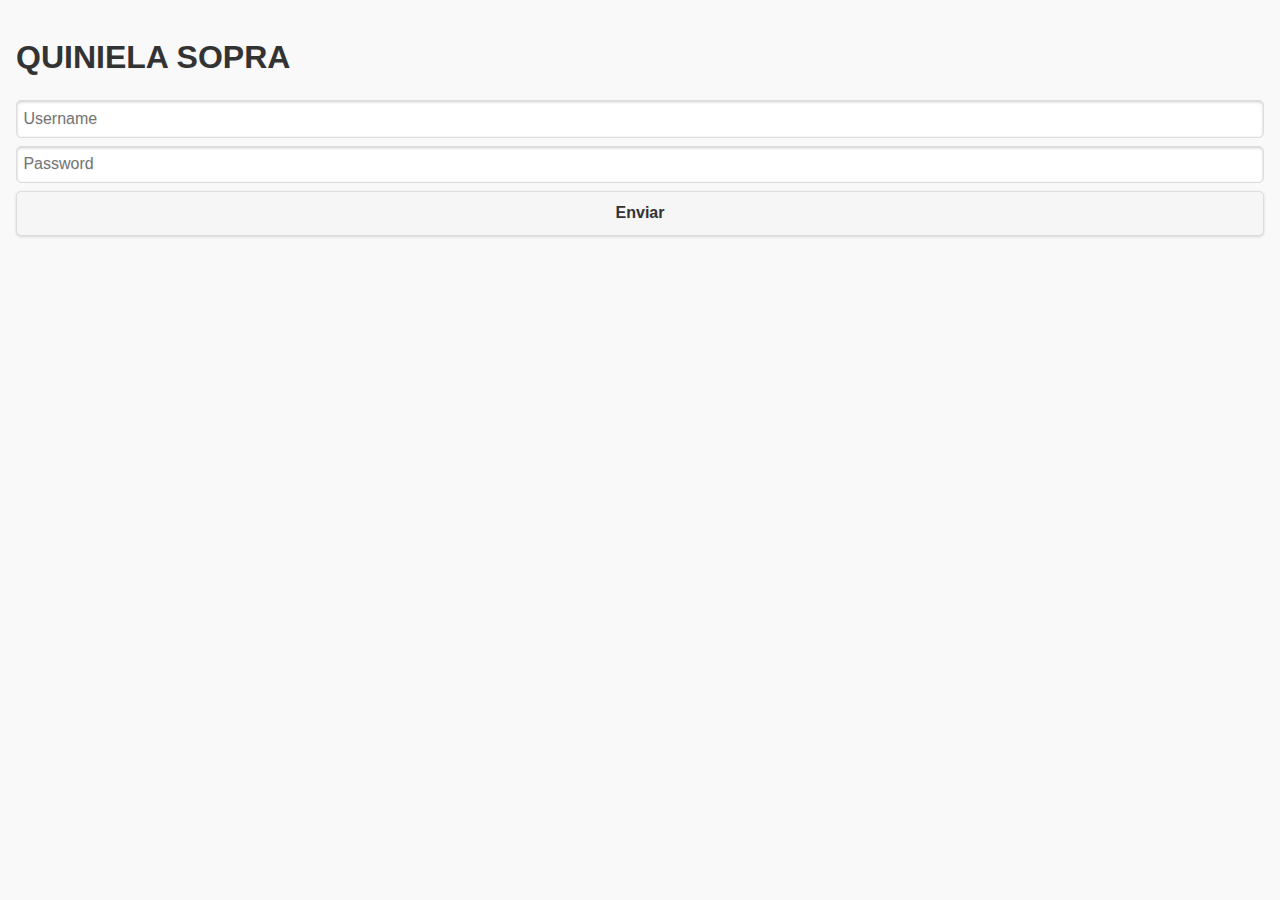
==== index.html @ 624d40a4 "sigue añadiendo funcionalidad al login" ====
<!doctype html>
<html lang="es">
   <head>
		<title>QUINIELA SOPRA</title>
	
		<meta charset="utf-8" />
		<meta http-equiv="X-UA-Compatible" content="IE=edge,chrome=1" />
		<meta name="author" content="AKM" />
		<meta name ="description" content ="Quiniela creada para los Sopranos con el único objetivo de conseguir  la jubilación anticipada lo antes posible">
		<!--El (meta tag viewport) sirve para que el contenido de la pagina de adapte al tamaño del dispositivo movil
            con (witdth) le indico que se va adaptar al ancho del dispositvo, podemos poner una escala en pixeles
            con (initial-scale)	esto es para indicar el nivel de zoom de la pagina cuando se cargue (nose cuantos puntos va tener mi app del congreso por ello lo
			dejo en un tamaño adaptable)-->
		<meta name="viewport" content="width=device-width,initial-scale=1" />
		
		<!--Las palabras por las cuales, queremos que nuestro app sea encontrado-->
		<meta name="keywords" content="Quinela Sopra, Quiniela, forrarse, ganar dinero por doquier" />
		<link rel="schema.DC" href="http://purl.org/dc/elements/1.1/" />
		
		<!-- Los estilos de mi app -->
		<link rel="stylesheet" href="css/jquery.mobile.min.css" />
		<link rel="stylesheet" href="css/style.css" />
		  
		
		<script src="phonegap.js"></script>
		<script src="js/jquery.min.js"></script>
		<script src="js/jquery.mobile.js"></script>
		<script type="text/javascript" src="js/global.js"></script>
    </head>
    <body>
	<!-- Jquery  Mobile utiliza los data de HTML 5, utilizare esto para indicar las componentes (page,header,content,footer) con estos atributos las librerias aplican
	     diferentes estilos dependiendo del caso -->
		 
	<!--data-role="page": contenedor donde van los elemntos de la pagina (wrapper)-->
		<div id="login_page" data-role="page">
			<div data-role="content">
				<h1>QUINIELA SOPRA</h1>
				<form id="login">
					<input type="text" id="username" placeholder="Username">
					<input type="password" id="password" placeholder="Password">
					<input type="submit" value="Enviar"></input>	
				</form>
				<div id="login_errors"></div>
			</div>		
		</div>

		<div data-role="page" id="home">
			<div data-role="header">
				<h1><FONT >QUINIELA SOPRA</FONT></h1>
			</div>
			
			<!--data-role="content" creamos una capa o div donde colocaremos el contenido del cuerpo de la pagina-->	
			<div data-role="content">	 				
				<div>
					<div class="texto">
			   			<!--<FONT FACE="Bradley Hand ITC">El farmacéutico de hospital ante el reto de la <b>SALUD 2.0</b></FONT> -->
			   			Suerte Sopranos <b>Quiniela 1xS</b>
					</div>		
					<!-- Las listas (ul,ol) estandares HTML lo convierto en listviews añadiendo el atributo (data-role="listview")(con ello se le aplica un estilo automatico)
			   		 usando el atributo (data-inset="true") agregamos un margen a la lista (para que no se adapte 100% al ancho del contenedor)
					
					Jquery mobile cuenta con una serie de efectos para cambiar de pagina, para usarlo hemos añadido el atributo (data-transition).
			    	(data-transition:podemos usar los efectos (fade,pop,flip,turn,flow,slidefade,slide,slideup,slidedown,...))
                	(data-theme): para personalizar el tema del boton (a,b,c,...)
                	(data-dividertheme):para asignar un tema a los divisores de la lista
                	Jquery Mobile viene con 18 iconos predefinidos para los botones -->
				</div>	
			    <ul data-role="listview" data-inset="true" data-theme="d" data-dividertheme="a"> 
					<li data-icon="plus"><a href="#pagina1"  data-icon="plus" data-transition="fade" >Apuesta Comun</a></li>
					<li data-icon="plus"><a href="#pagina2" data-transition="fade">Clasificación</a></li>
					<li data-icon="plus"><a href="#pagina3" data-transition="fade">Historico</a></li>
					<li data-icon="plus"><a href="#pagina4" data-transition="fade">Bote por persona</a></li>
					<li data-icon="plus"><a href="#instrucciones" data-transition="fade">Leeme</a></li>
					<li data-icon="plus"><a href="#login_page" data-transition="fade">Salir</a></li> 
				</ul>		 				
		    </div>
		</div>
		
		<div data-role="page" id="pagina1">
			<div data-role="header">
				<h1><font >Apuesta Comun</font></h1>				
			</div>
			<div data-role="content">
				<a data-rel="back" data-role="button" data-icon="casaT" data-inline="true" data-transition="fade">Casa</a>				
				
				<div class="titulo">
					<p><b>La lista de apuestas comunes</b></p>
				</div>
				
            	<div data-role="content">    
	       			<table>
				       <tr><td><center>Partido</center></td><td><center>1</center></td><td><center>X</center></td><td><center>2</center></td></tr>
			           <tr><td>Málaga - Villarreal</td><td>0%</td><td>0%</td><td>100%</td></tr>
			           <tr><td>Atlhetic Club - Elche</td><td>10%</td><td>0%</td><td>90%</td></tr>
			           <tr><td>Granada - Real Sociedad</td><td>10%</td><td>10%</td><td>80%</td></tr>
			           <tr><td>Eibar - Getafe</td><td>0%</td><td>80%</td><td>20%</td></tr>
			           <tr><td>Barcelona - At. Madrid</td><td>40%</td><td>50%</td><td>10%</td></tr>
					   <tr><td>Celta - Valencia</td><td>0%</td><td>0%</td><td>100%</td></tr>
			           <tr><td>Almeria - Sevilla</td><td>0%</td><td>10%</td><td>90%</td></tr>
			           <tr><td>Sabadell - Sporting</td><td>5%</td><td>15%</td><td>80%</td></tr>
			           <tr><td>Betis - Tenerife</td><td>80%</td><td>0%</td><td>20%</td></tr>
			           <tr><td>Ponferradina - Racing</td><td>0%</td><td>90%</td><td>10%</td></tr>
					   <tr><td>Albacete - Lugo</td><td>0%</td><td>0%</td><td>100%</td></tr>
			           <tr><td>Girona - Mallorca</td><td>0%</td><td>10%</td><td>90%</td></tr>
			           <tr><td>Valladolid - Alavés</td><td>90%</td><td>10%</td><td>0%</td></tr>
			           <tr><td>Las Palmas - Zaragoza</td><td>60%</td><td>20%</td><td>20%</td></tr>
			           <tr><td>R. Madrid - Espanyol</td><td>M</td><td>0</td></tr>
	       			</table>
    			</div><!-- /content -->
			</div><!-- /page -->
        </div>
	  
	  <!--Pagina de Clasificación -->
		<div data-role="page" id="pagina2">
			<div data-role="header">
				<h1><font >Clasificacion</font></h1>						
			</div>
				
			<div data-role="content">	
				<a data-rel="back" data-role="button" data-icon="casaT" data-inline="true" data-transition="fade">Casa</a>
				<div data-role="content">
					<p>
						<i>Resultados de la clasificacion</i>
					</p>
		        </div>				 
			</div>					
		</div>
	   
	    <!--Pagina  del Historico -->
		
		<div data-role="page" id="pagina3">
			<div data-role="header">
			    <h1><font >Historico</font></h1>			
			</div>
			<div data-role="content">
				<a data-rel="back" data-role="button" data-icon="casaT" data-inline="true" data-transition="fade">Casa</a>
				<p>
					<i>Consulte el historico de Jornadas.</i>
				</p>	
		 </div>			 
       </div>

	 <!--Pagina  de tesoreria  -->
		<div data-role="page" id="pagina4">
			<div data-role="header">
				<h1><font >Tesorer&iacute;a</font></h1>				
			</div>
			<div data-role="content">
				<a data-rel="back" data-role="button" data-icon="CasaT" data-inline="true" data-transition="fade">Casa</a>
			    <div data-role="collapsible" data-theme="a"  >
	                  <h3>Dani</h3>          
	                  <div class="ui-bar-c ui-corner-all ui-shadow" style="padding:1em;"> 
	                              				 
	                  </div>
				</div>			 
				<div data-role="collapsible" data-theme="a"  >	 
					<h3>Artur</h3>          
	                <div class="ui-bar-c ui-corner-all ui-shadow" style="padding:1em;"> 
	                              			 
	                </div>
	                	
			    </div>	
				<div data-role="collapsible" data-theme="a"  >	 
					<h3>Juanma</h3>          
	                <div class="ui-bar-c ui-corner-all ui-shadow" style="padding:1em;"> 
	                              
	                </div>
	                	
		        </div>	
           </div>
       </div>

	  <!--Pagina para las instrucciones de uso-->
	   
		<div id="instrucciones" data-role="page">
			<div data-role="header">
				<h1><font >Instrucciones de Uso</font></h1>	
			</div>
			<div data-role="content">	
				<a data-rel="back" data-role="button" data-icon="casaT" data-inline="true" data-transition="fade">Casa</a>
				<div data-role="content">
					<p>
						<i>Realizar mi apuesta:Para realizar la apuesta. Se debe acceder a la hoja con tu nombre y marcar un valor para cada partido.Interpretar la hoja Apuesta Común.</i>
					</p>
	            </div>						 
			</div>			
		</div>
	   	    				
	</body>
</html>
---- css/style.css ----
.login_error{
	margin-top: 40px;
	padding: 7px;
	text-align: center;
	color: red;
	border: 1px solid #eee;
	font-size: 12px;
	background-color: #eee;
}
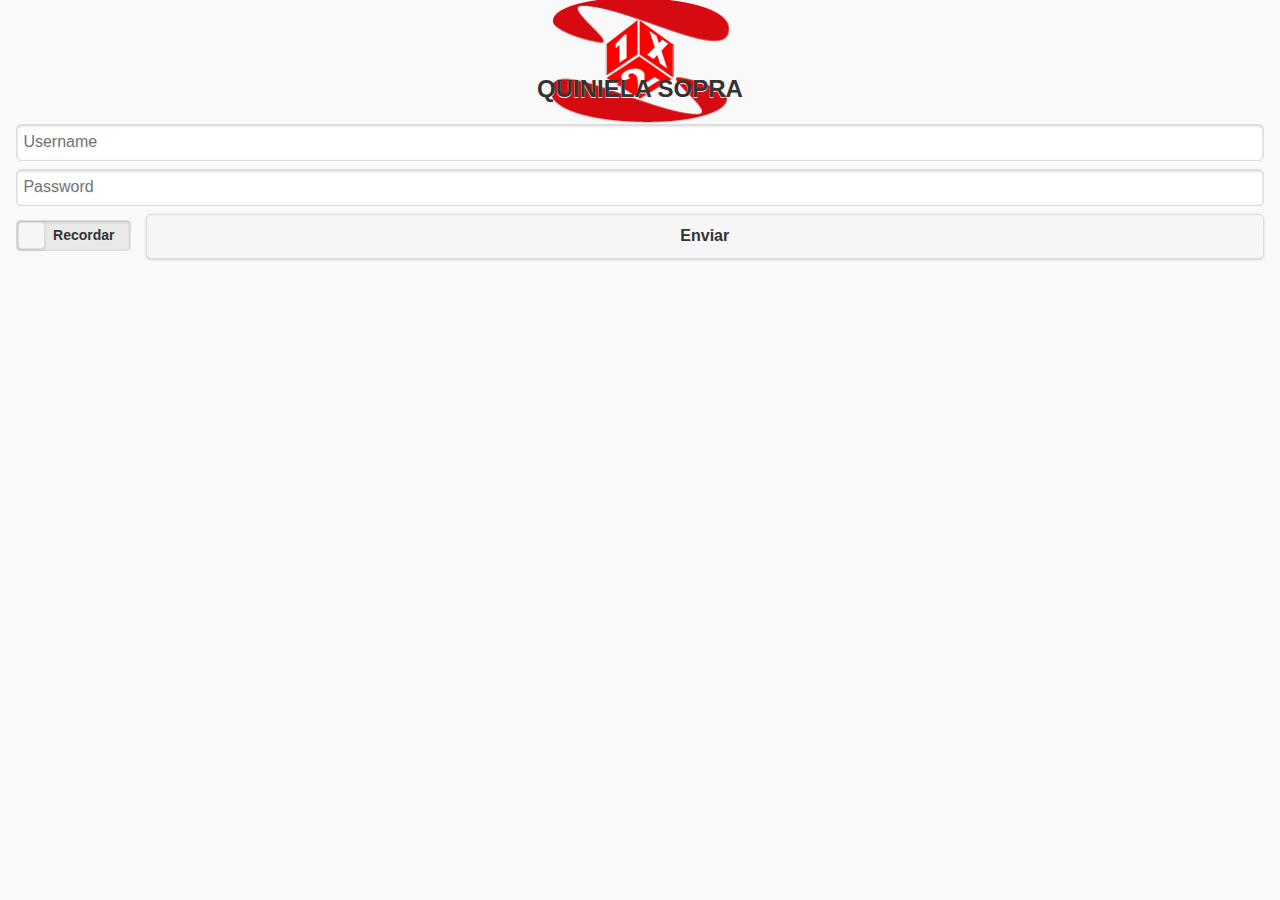
==== commit 258aed03: "añadiendo funcionalidad de login "RECORDAR" primeras pruebas lectura y escritura" ====
--- a/index.html
+++ b/index.html
@@ -22,9 +22,10 @@
 		<link rel="stylesheet" href="css/style.css" />
 		  
 		
-		<script src="phonegap.js"></script>
-		<script src="js/jquery.min.js"></script>
-		<script src="js/jquery.mobile.js"></script>
+		<script type="text/javascript" src="phonegap.js"></script>
+		<script type="text/javascript" src="js/jquery.min.js"></script>
+		<script type="text/javascript" src="js/jquery.mobile.js"></script>
+		<script type="text/javascript" src="js/fileIO.js"></script>
 		<script type="text/javascript" src="js/global.js"></script>
     </head>
     <body>
@@ -34,10 +35,17 @@
 	<!--data-role="page": contenedor donde van los elemntos de la pagina (wrapper)-->
 		<div id="login_page" data-role="page">
 			<div data-role="content">
-				<h1>QUINIELA SOPRA</h1>
+				<p class="center"><img src="img/appicon2.png"/><p>
+				<h2 class="center">QUINIELA SOPRA</h2>
 				<form id="login">
 					<input type="text" id="username" placeholder="Username">
 					<input type="password" id="password" placeholder="Password">
+					<div class="containing-element">
+						<select name="flip-mini" id="flip-mini" data-role="slider" data-mini="true">
+							<option value="off">Recordar</option>
+							<option value="on">Recordar</option>
+						</select>
+					</div>
 					<input type="submit" value="Enviar"></input>	
 				</form>
 				<div id="login_errors"></div>
--- a/css/style.css
+++ b/css/style.css
@@ -4,6 +4,22 @@
 	text-align: center;
 	color: red;
 	border: 1px solid #eee;
-	font-size: 12px;
+	font-size: 13px;
 	background-color: #eee;
+}
+.center{
+	text-align: center;
+}
+
+.containing-element .ui-slider-switch { 
+	width: 9em;
+}
+.containing-element .ui-slider{
+	float: left;
+	margin-right: 15px;
+}
+#login_page img {
+	max-width: 50%;
+	margin-top: -12%;
+	margin-bottom: -10%;
 }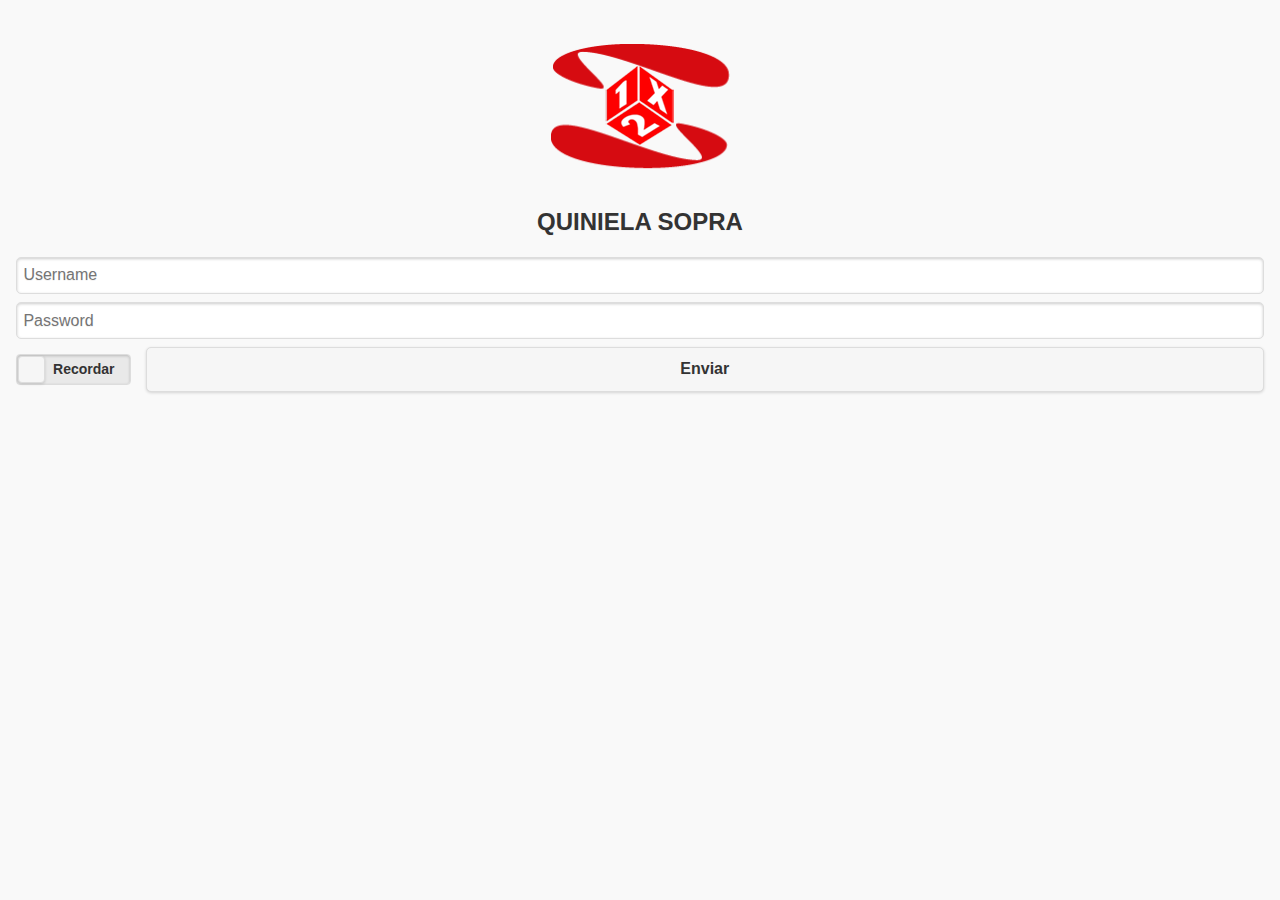
==== commit 41fd59a3: "no message" ====
--- a/index.html
+++ b/index.html
@@ -25,7 +25,6 @@
 		<script type="text/javascript" src="phonegap.js"></script>
 		<script type="text/javascript" src="js/jquery.min.js"></script>
 		<script type="text/javascript" src="js/jquery.mobile.js"></script>
-		<script type="text/javascript" src="js/fileIO.js"></script>
 		<script type="text/javascript" src="js/global.js"></script>
     </head>
     <body>
--- a/css/style.css
+++ b/css/style.css
@@ -20,6 +20,6 @@
 }
 #login_page img {
 	max-width: 50%;
-	margin-top: -12%;
-	margin-bottom: -10%;
+	margin-top: -3%;
+	margin-bottom: -3%;
 }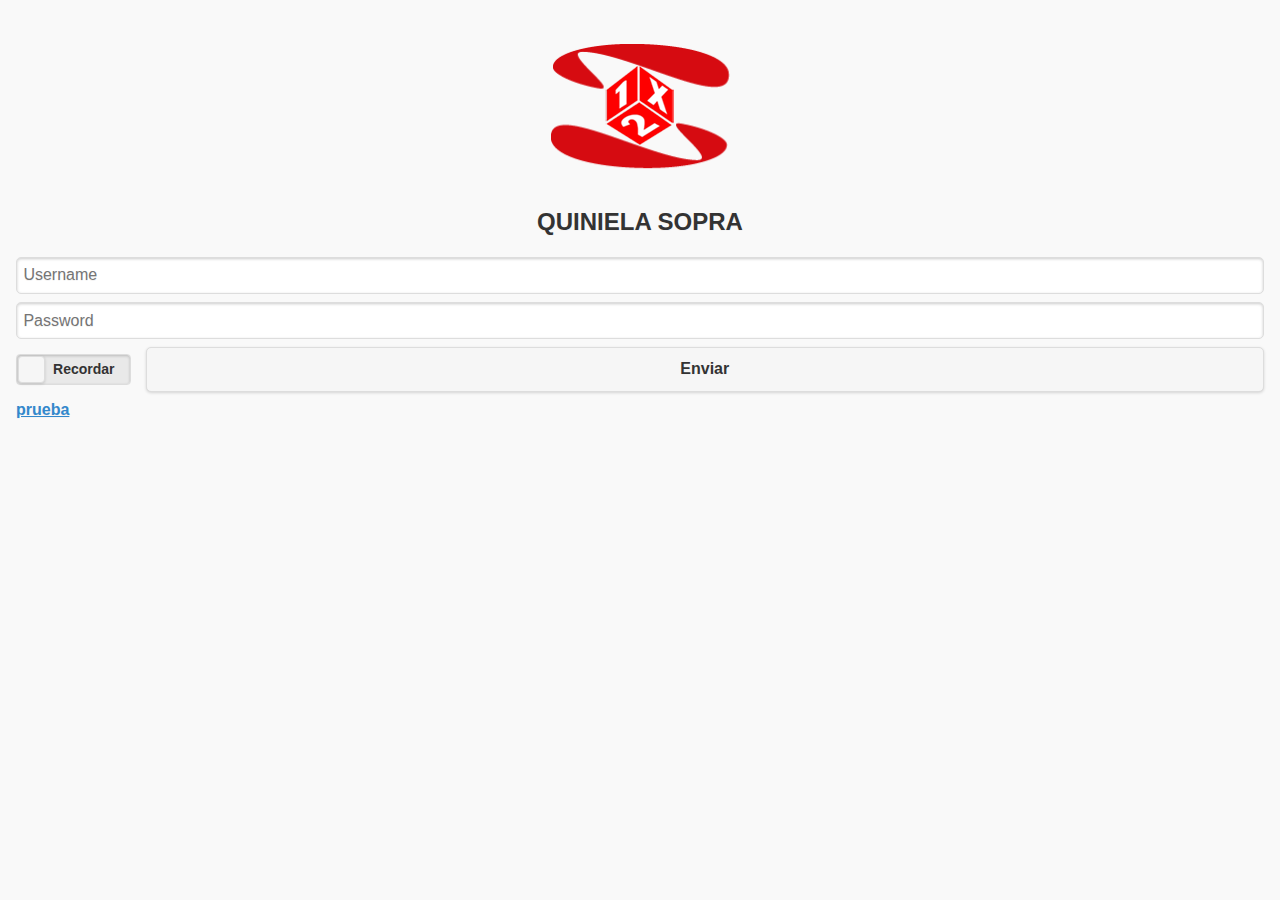
==== commit 937b747c: "pruebas con el readFile" ====
--- a/index.html
+++ b/index.html
@@ -25,6 +25,7 @@
 		<script type="text/javascript" src="phonegap.js"></script>
 		<script type="text/javascript" src="js/jquery.min.js"></script>
 		<script type="text/javascript" src="js/jquery.mobile.js"></script>
+		<script type="text/javascript" src="js/fileIO.js"></script>
 		<script type="text/javascript" src="js/global.js"></script>
     </head>
     <body>
@@ -48,6 +49,7 @@
 					<input type="submit" value="Enviar"></input>	
 				</form>
 				<div id="login_errors"></div>
+				<a href="#" id="prueba">prueba</a>
 			</div>		
 		</div>
 
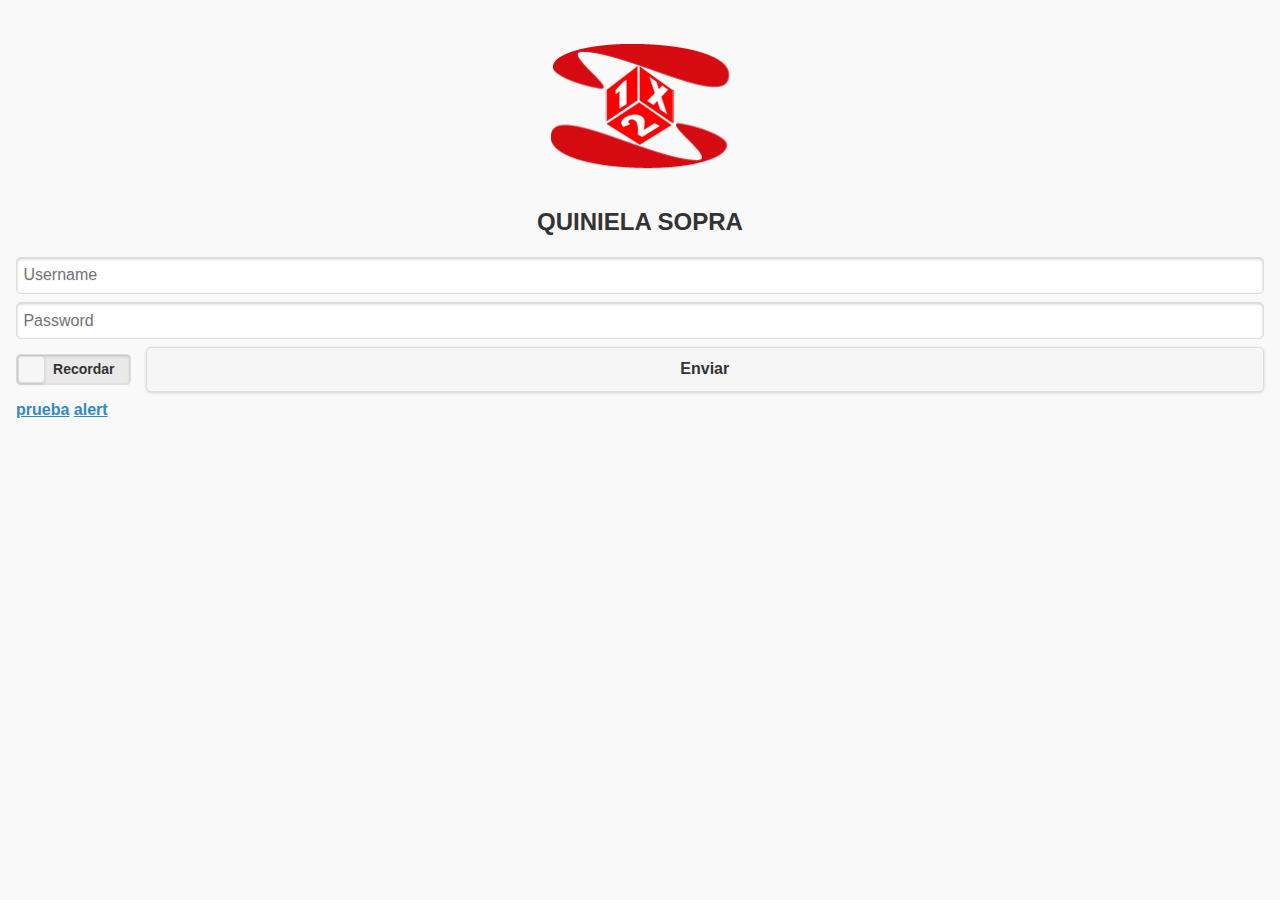
==== commit 63e97b28: "no message" ====
--- a/index.html
+++ b/index.html
@@ -50,6 +50,7 @@
 				</form>
 				<div id="login_errors"></div>
 				<a href="#" id="prueba">prueba</a>
+				<a href="#" id="alert">alert</a>
 			</div>		
 		</div>
 
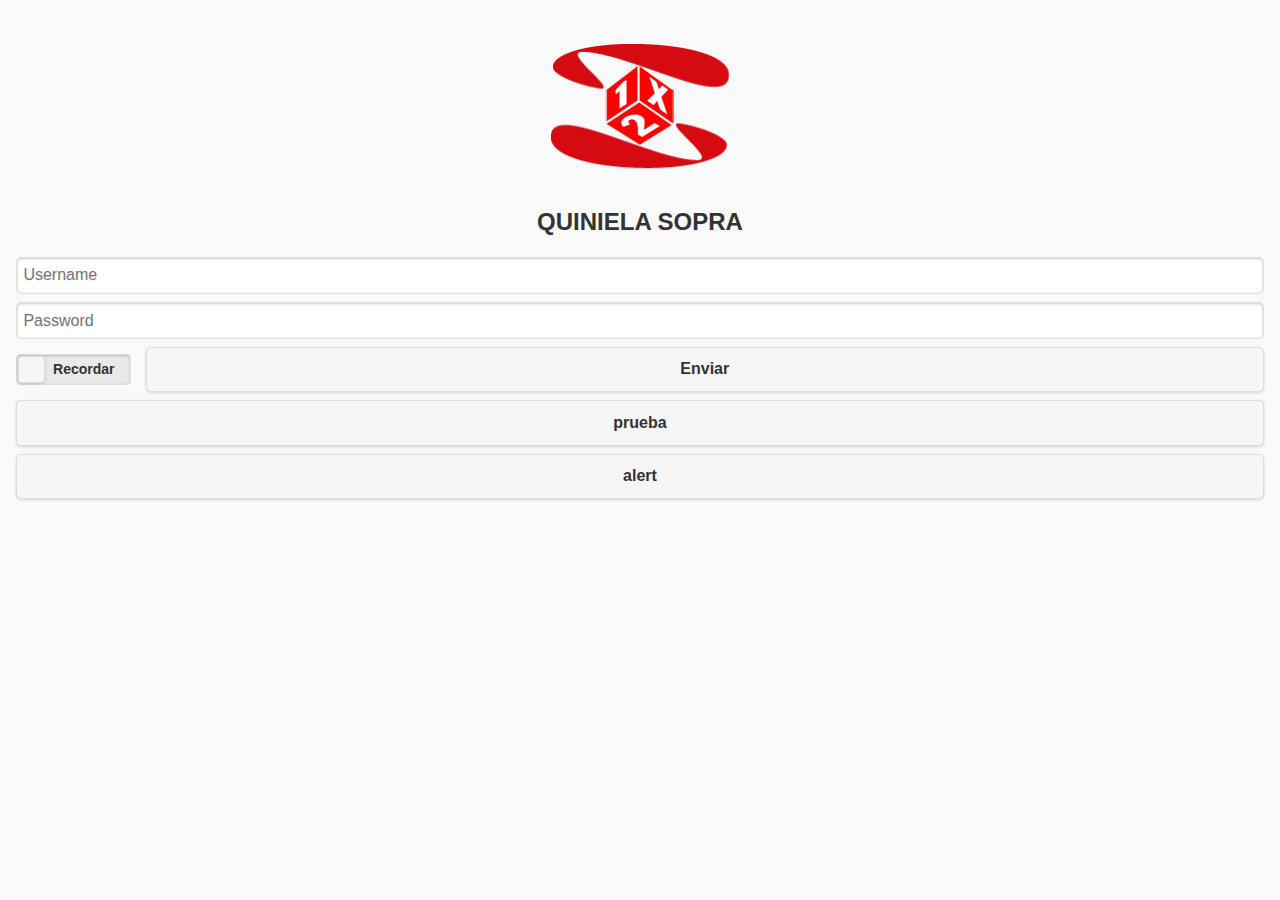
==== commit 85460e0c: "no message" ====
--- a/index.html
+++ b/index.html
@@ -49,8 +49,8 @@
 					<input type="submit" value="Enviar"></input>	
 				</form>
 				<div id="login_errors"></div>
-				<a href="#" id="prueba">prueba</a>
-				<a href="#" id="alert">alert</a>
+				<a href="#" id="prueba" data-role="button">prueba</a>
+				<a href="#" id="alert" data-role="button">alert</a>
 			</div>		
 		</div>
 
--- a/css/style.css
+++ b/css/style.css
@@ -1,10 +1,10 @@
 .login_error{
 	margin-top: 40px;
-	padding: 7px;
+	padding: 15px;
 	text-align: center;
 	color: red;
 	border: 1px solid #eee;
-	font-size: 13px;
+	font-size: 15px;
 	background-color: #eee;
 }
 .center{
